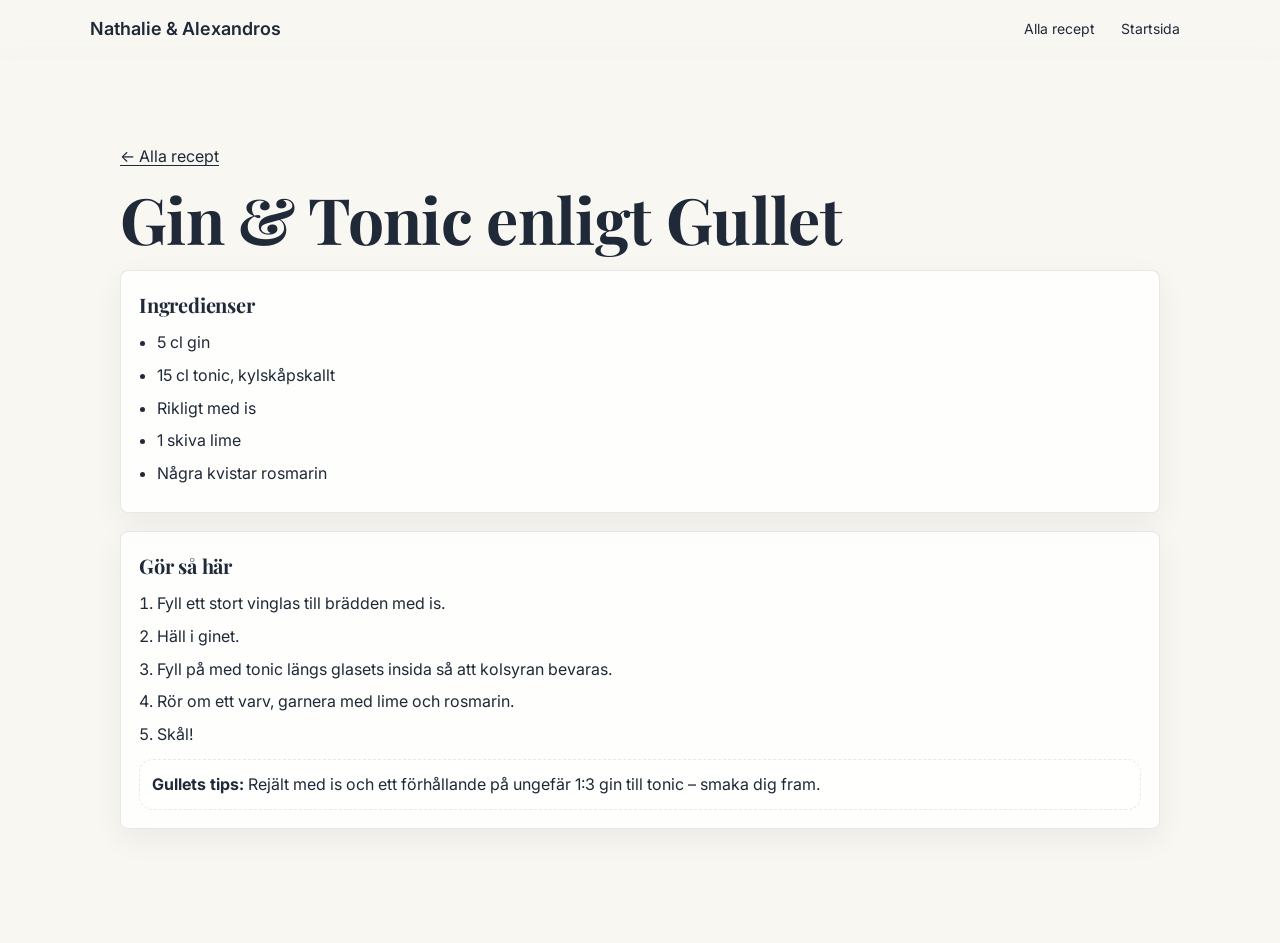
==== drink-gin-tonic.html @ 2f585020 "add drinks section" ====
<!doctype html>
<html lang="sv">
<head>
  <meta charset="utf-8" />
  <meta name="viewport" content="width=device-width,initial-scale=1" />
  <meta name="description" content="Gin & Tonic enligt Gullet – Nathalie & Alex – 8 augusti 2026" />
  <title>Gin &amp; Tonic enligt Gullet – Nathalie &amp; Alex</title>

  <link rel="preconnect" href="https://fonts.googleapis.com">
  <link rel="preconnect" href="https://fonts.gstatic.com" crossorigin>
  <link href="https://fonts.googleapis.com/css2?family=Playfair+Display:wght@500;600&family=Inter:wght@400;500;600;700&display=swap" rel="stylesheet">

  <link rel="stylesheet" href="styles.css" />
</head>

<body>
  <a class="skip-link" href="#main">Hoppa till innehåll</a>

  <header class="topbar">
    <div class="topbar-inner">
      <a class="brand" href="index.html" aria-label="Till startsidan">Nathalie &amp; Alexandros</a>

      <nav class="nav" aria-label="Sidnavigering">
        <a href="drinkar.html">Alla recept</a>
        <a href="index.html">Startsida</a>
      </nav>
    </div>
  </header>

  <main id="main" class="main">
    <section class="section" style="padding-top: calc(var(--header-offset) + 34px);">
      <div class="container">
        <p class="links"><a href="drinkar.html">← Alla recept</a></p>
        <h1>Gin &amp; Tonic enligt Gullet</h1>

        <article class="card">
          <h3>Ingredienser</h3>
          <ul class="list">
            <li>5 cl gin</li>
            <li>15 cl tonic, kylskåpskallt</li>
            <li>Rikligt med is</li>
            <li>1 skiva lime</li>
            <li>Några kvistar rosmarin</li>
          </ul>
        </article>

        <article class="card">
          <h3>Gör så här</h3>
          <ol class="list">
            <li>Fyll ett stort vinglas till brädden med is.</li>
            <li>Häll i ginet.</li>
            <li>Fyll på med tonic längs glasets insida så att kolsyran bevaras.</li>
            <li>Rör om ett varv, garnera med lime och rosmarin.</li>
            <li>Skål!</li>
          </ol>
          <div class="note">
            <strong>Gullets tips:</strong> Rejält med is och ett förhållande på ungefär 1:3 gin till tonic – smaka dig fram.
          </div>
        </article>
      </div>
    </section>
  </main>
</body>
</html>
---- styles.css ----
:root{
  --bg: #F8F7F2;
  --paper: rgba(248,247,242,.78);
  --card: rgba(255,255,255,.80);
  --text: #1f2937;
  --muted: rgba(31,41,55,.62);
  --line: rgba(31,41,55,.10);

  --accent: #E6B8A2;
  --accent2: rgba(186, 192, 149, 0.45);

  --shadow: 0 10px 30px rgba(0,0,0,.06);
  --shadow2: 0 14px 50px rgba(0,0,0,.08);
  --radius: 8px;

  --header-offset: 84px;
}

*{ box-sizing: border-box; }
html{ scroll-behavior: smooth; }
body{
  margin:0;
  font-family: Inter, ui-sans-serif, system-ui, -apple-system, Segoe UI, Roboto, Helvetica, Arial;
  color: var(--text);
  background: var(--bg);
  line-height: 1.55;
}

/* anchor offset for sticky header */
[id]{ scroll-margin-top: var(--header-offset); }
html{ scroll-padding-top: var(--header-offset); }

.skip-link{
  position:absolute;
  left:-999px;
  top: 10px;
  background: #fff;
  padding: 8px 10px;
  border-radius: 10px;
  border: 1px solid var(--line);
  z-index: 3000;
}
.skip-link:focus{ left: 10px; }

.container{
  width: min(1040px, calc(100% - 40px));
  margin: 0 auto;
}

h1,h2,h3{
  font-family: "Playfair Display", Georgia, "Times New Roman", serif;
  letter-spacing: -0.01em;
}
h1{ margin:0 0 10px; font-size: clamp(40px, 5vw, 64px); line-height: 1.05; }
h2{ margin:0; font-size: 28px; }
h3{ margin:0 0 10px; font-size: 20px; }

a{ color: inherit; }
.muted{ color: var(--muted); }

/* --- topbar --- */
.topbar{
  position: fixed;
  top:0; left:0; right:0;
  z-index: 2000;
  padding: 10px 14px;
  backdrop-filter: blur(10px);
  -webkit-backdrop-filter: blur(10px);
  background: linear-gradient(to bottom, rgba(248,247,242,.88), rgba(248,247,242,.40));
  mask-image: linear-gradient(black 78%, transparent);
  border-bottom: 1px solid rgba(31,41,55,.06);
}
.topbar-inner{
  width: min(1100px, calc(100% - 28px));
  margin:0 auto;
  display:flex;
  align-items:center;
  justify-content:space-between;
  gap: 14px;
}
.brand{
  text-decoration:none;
  font-weight: 600;
  font-size: 18px;
}
.brand-dot{ opacity:.55; }
.nav{ display:none; gap: 6px; }
.nav a{
  text-decoration:none;
  font-size: 14px;
  padding: 8px 10px;
  border-radius: 10px;
  transition: transform .15s ease, background-color .15s ease;
}
.nav a:hover{ background: rgba(31,41,55,.06); transform: translateY(-1px); }
@media (min-width: 860px){ .nav{ display:flex; } }

/* --- background blobs --- */
.bg-blob{
  position: fixed;
  z-index: -1;
  width: 520px;
  height: 520px;
  border-radius: 999px;
  filter: blur(44px);
  opacity: .55;
  pointer-events: none;
}
.blob-1{
  top: -240px;
  left: -160px;
  background: radial-gradient(circle at 30% 30%, rgba(230,184,162,.65), transparent 60%);
}
.blob-2{
  bottom: -260px;
  right: -180px;
  background: radial-gradient(circle at 40% 40%, rgba(186,192,149,.55), transparent 60%);
}

/* --- hero --- */
.hero{
  padding: calc(var(--header-offset) + 34px) 0 26px;
}
.hero-inner{
  width: min(1100px, calc(100% - 40px));
  margin: 0 auto;
  display: grid;
  grid-template-columns: 1.05fr .95fr;
  gap: 28px;
  align-items: start;
}
.kicker{
  display:inline-block;
  padding: 6px 12px;
  border: 1px solid var(--line);
  border-radius: 999px;
  background: rgba(255,255,255,.65);
  font-size: 13px;
  color: var(--muted);
  margin: 0 0 16px;
}
.meta{
  margin: 0 0 14px;
  color: var(--muted);
  display:flex;
  align-items:center;
  gap: 10px;
  flex-wrap: wrap;
}
.pill{
  display:inline-block;
  padding: 4px 10px;
  border-radius: 999px;
  border: 1px solid var(--line);
  background: rgba(255,255,255,.65);
}
.sep{ opacity: .65; }
.intro{
  margin: 0 0 18px;
  font-size: 16px;
  max-width: 62ch;
}

.highlights{
  display:grid;
  grid-template-columns: repeat(3, minmax(0, 1fr));
  gap: 12px;
  margin: 18px 0 18px;
}
.highlight{
  background: rgba(255,255,255,.72);
  border: 1px solid var(--line);
  border-radius: var(--radius);
  padding: 14px;
  box-shadow: var(--shadow);
}
.label{ font-size: 12px; color: var(--muted); margin-bottom: 4px; }
.value{ font-weight: 700; font-size: 15px; }

.cta{
  display:flex;
  gap: 10px;
  flex-wrap: wrap;
  margin-top: 18px;
}
.button{
  display:inline-flex;
  align-items:center;
  justify-content:center;
  padding: 12px 16px;
  border-radius: 999px;
  border: 1px solid var(--line);
  text-decoration:none;
  background: rgba(255,255,255,.75);
  box-shadow: var(--shadow);
  font-weight: 650;
}
.button:hover{ transform: translateY(-1px); }
.button.secondary{ background: rgba(255,255,255,.55); }

.countdown-wrapper{ text-align: center; margin: auto; }
.countdown-title{
  margin: 0 0 10px;
  font-size: 12px;
  letter-spacing: 0.10em;
  text-transform: uppercase;
  color: var(--muted);
}
.countdown{
  display:flex;
  gap: 14px;
  align-items:center;
  text-align: center;
  justify-content: center;
  flex-wrap: wrap;
}
.countdown .time{
  min-width: 92px;
  text-align:center;
  padding: 14px 12px;
  border-radius: 16px;
  background: rgba(255,255,255,.72);
  border: 1px solid var(--line);
  box-shadow: var(--shadow);
}
.countdown span{
  display:block;
  font-size: 28px;
  font-weight: 800;
  letter-spacing: -0.02em;
}
.countdown small{ display:block; margin-top: 4px; font-size: 12px; color: var(--muted); }

/* --- hero media collage --- */
.hero-media{
  display:grid;
  grid-template-columns: 2fr 1fr;
  gap: 12px;
  align-items: stretch;
}

/* Bildram */
.photo{
  position: relative;
  border-radius: var(--radius);
  overflow:hidden;
  border: 1px solid var(--line);
  background: rgba(255,255,255,.55);
  box-shadow: var(--shadow2);
}

/* Bilden fyller alltid ramen */
.photo img{
  position: absolute;
  inset: 0;
  width:100%;
  height:100%;
  display:block;
  object-fit: cover;
}

.hero-media .main{
  grid-row: 1;
  grid-column: 1;
  width: 100%;
  aspect-ratio: 3 / 2;
}

.hero-media .strip{
  grid-row: 1;
  grid-column: 2;
  display: flex;
  flex-direction: column;
  gap: 12px;
  width: 100%;
}

.hero-media .strip .photo{
  flex: 1;
  min-height: 0;
  width: 100%;
  aspect-ratio: 3 / 2;
}

/* Mobil: gör collaget robust och förutsägbart */
@media (max-width: 820px){
  .hero-media{
    grid-template-columns: 1fr;
    gap: 14px;
  }

  .hero-media .main{
    aspect-ratio: 4 / 5;
  }

  /* Två lika rutor under huvudbilden */
  .hero-media .strip{
    display: grid;
    grid-template-columns: 1fr 1fr;
    gap: 12px;
  }

  .hero-media .strip .photo{
    aspect-ratio: 1 / 1;
  }
}


/* --- sections --- */
.main{ padding: 10px 0 56px; }
.section{ padding: 40px 0; }
.section-title{
  margin: 0 0 18px;
}

.band{
  width: 100%;
  background: rgba(230,184,162,.45);
}
.band.alt{
  background: var(--accent2);
}

.cards{
  display:grid;
  grid-template-columns: repeat(2, minmax(0, 1fr));
  gap: 14px;
}
.cards.three{ grid-template-columns: repeat(3, minmax(0, 1fr)); }

.section-with-image{
  display: grid;
  grid-template-columns: 1fr minmax(220px, 320px);
  gap: 18px;
  align-items: stretch;
}
.section-with-image .card{
  min-height: 200px;
}
.section-photo{
  width: 100%;
  aspect-ratio: 1 / 1;
}
#resa .section-photo img{
  object-position: 60% center;
}

.card{
  background: var(--card);
  border: 1px solid var(--line);
  border-radius: var(--radius);
  margin: 18px 0;
  padding: 18px 18px;
  box-shadow: var(--shadow);
}
.card p{ margin: 10px 0; }
.card p:first-of-type{ margin-top: 0; }
.note{
  margin-top: 12px;
  padding: 12px 12px;
  border-radius: 14px;
  border: 1px dashed var(--line);
  background: rgba(255,255,255,.55);
}
.links a{
  text-decoration: underline;
  text-underline-offset: 3px;
}
.email a{ text-decoration: underline; text-underline-offset: 3px; font-weight: 650; }
.toastmaster{
  margin-top: 12px;
  padding: 12px;
  border-radius: 14px;
  border: 1px solid var(--line);
  background: rgba(255,255,255,.55);
}
.list{ margin: 10px 0 0; padding-left: 18px; }
.list li{ margin: 8px 0; }

/* footer */
.footer{
  text-align:center;
  margin-top: 26px;
  padding-top: 10px;
}
.footer a{ color: inherit; text-decoration: none; }
.footer a:hover{ text-decoration: underline; text-underline-offset: 3px; }

/* responsive */
@media (max-width: 1024px){
  .hero-inner{ grid-template-columns: 1fr; }
  .highlights{ grid-template-columns: 1fr; }
  .cards, .cards.three{ grid-template-columns: 1fr; }

  /* Sektioner med bild: stapla på mindre skärmar */
  .section-with-image{
    grid-template-columns: 1fr;
    gap: 14px;
  }
  .section-photo{
    max-width: 520px;
    margin: 0 auto;
  }
}
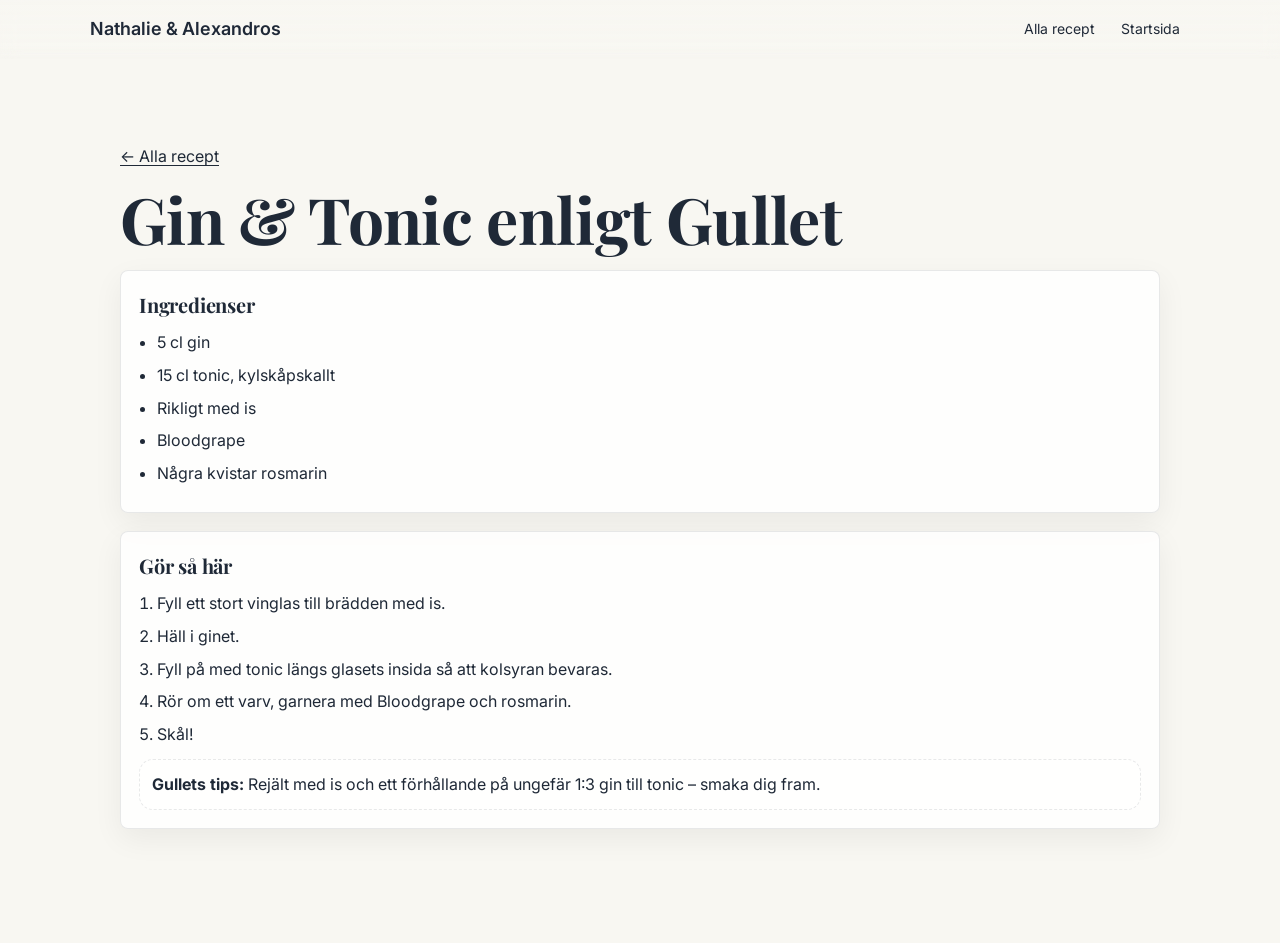
==== commit e836023b: "Update drink recipes" ====
--- a/drink-gin-tonic.html
+++ b/drink-gin-tonic.html
@@ -39,7 +39,7 @@
             <li>5 cl gin</li>
             <li>15 cl tonic, kylskåpskallt</li>
             <li>Rikligt med is</li>
-            <li>1 skiva lime</li>
+            <li>Bloodgrape</li>
             <li>Några kvistar rosmarin</li>
           </ul>
         </article>
@@ -50,7 +50,7 @@
             <li>Fyll ett stort vinglas till brädden med is.</li>
             <li>Häll i ginet.</li>
             <li>Fyll på med tonic längs glasets insida så att kolsyran bevaras.</li>
-            <li>Rör om ett varv, garnera med lime och rosmarin.</li>
+            <li>Rör om ett varv, garnera med Bloodgrape och rosmarin.</li>
             <li>Skål!</li>
           </ol>
           <div class="note">
